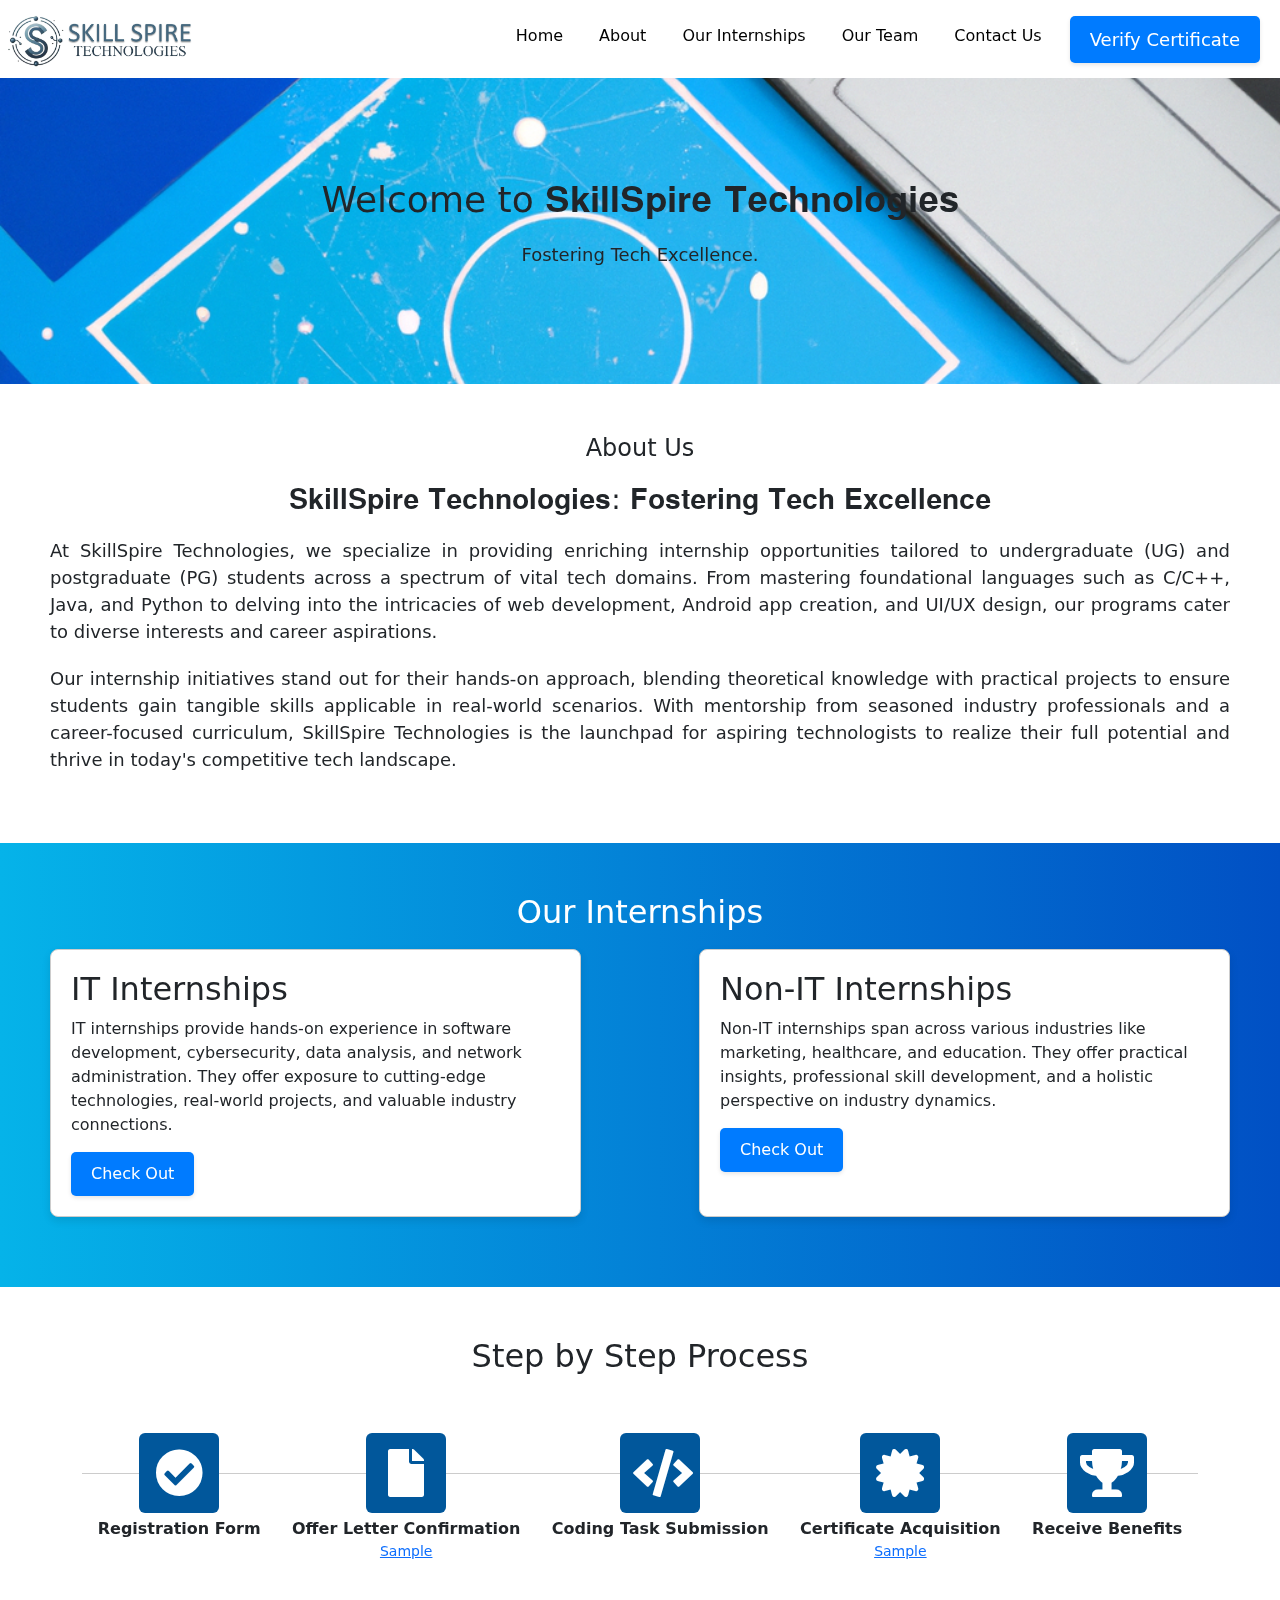
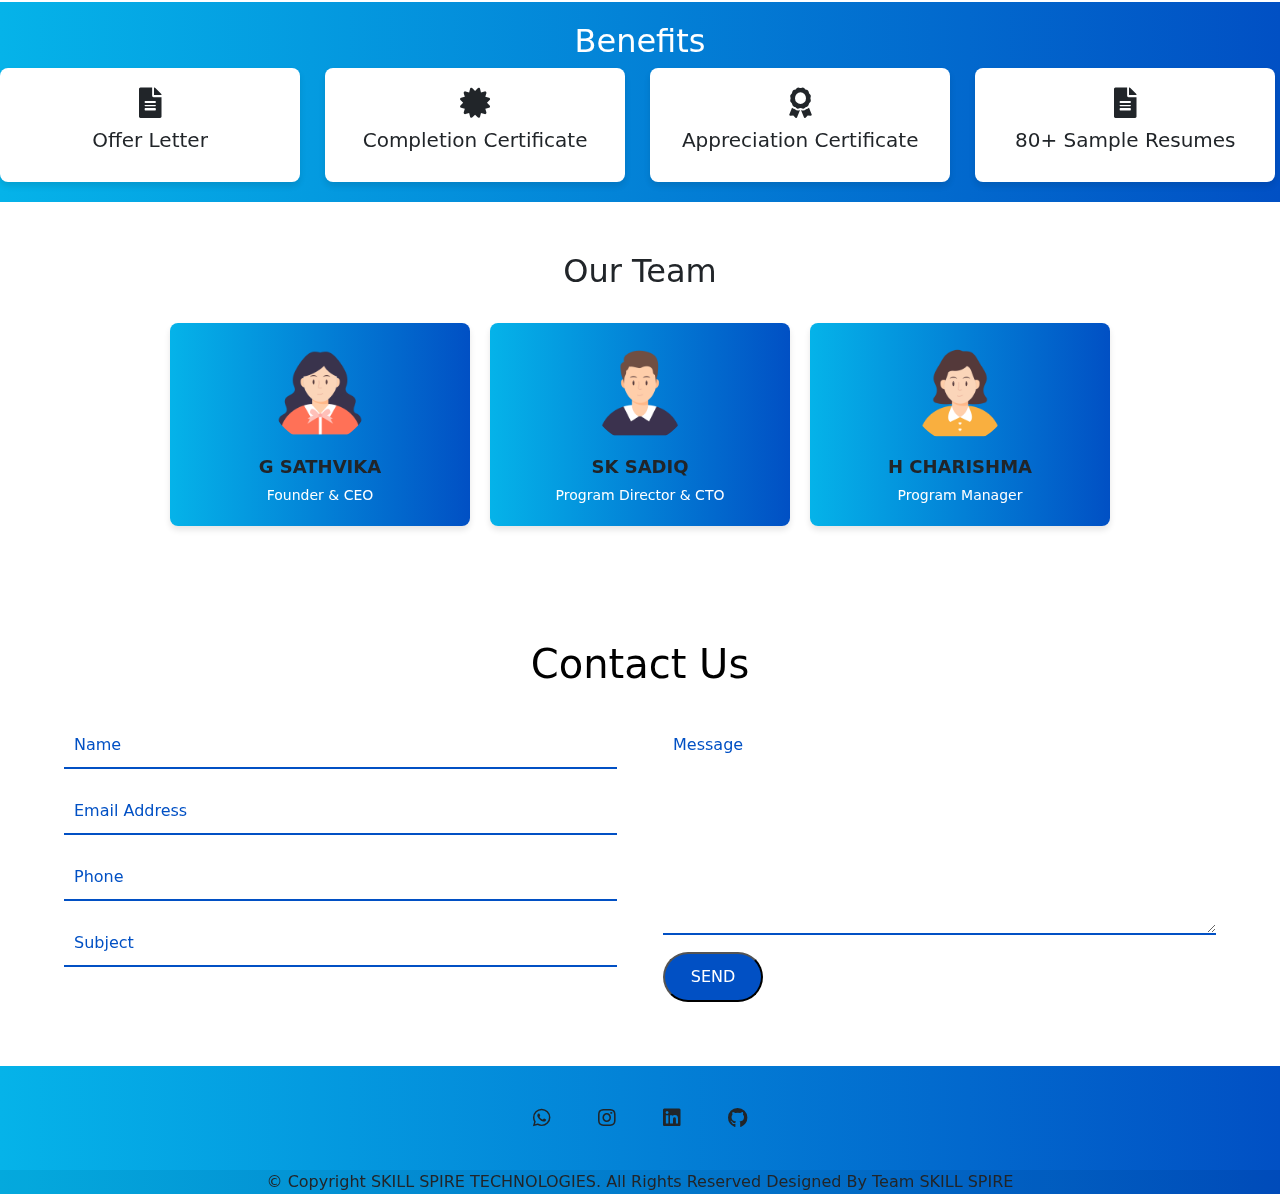
==== index.html @ 8e6b6801 "Add files via upload" ====
<!DOCTYPE html>
<html lang="en">
  <head>
    <meta charset="UTF-8" />
    <meta name="viewport" content="width=device-width, initial-scale=1.0" />
    <title>Skill Spire Technologies</title>
    <meta
      name="description"
      content="Skill Spire Technologies is a leading technology company specializing in providing enriching internship opportunities in various tech domains, including web development, C/C++, Java, Python, Android app creation, UI/UX design, and more. At Skill Spire, we offer hands-on learning and mentorship from experienced industry professionals."
    />
    <meta
      name="keywords"
      content="Skill Spire, Technologies, IT, Internship, web development, C++, Java, Python, Android, UI/UX, technology, hands-on learning, experienced professionals, mentorship"
    />
    <link rel="stylesheet" href="styles.css" />
    <link rel="shortcut icon" type="image/png" href="./assets/Logo.png" />
    <link
      href="https://cdn.jsdelivr.net/npm/bootstrap@5.3.3/dist/css/bootstrap.min.css"
      rel="stylesheet"
      integrity="sha384-QWTKZyjpPEjISv5WaRU9OFeRpok6YctnYmDr5pNlyT2bRjXh0JMhjY6hW+ALEwIH"
      crossorigin="anonymous"
    />
    <link
      rel="stylesheet"
      href="https://cdnjs.cloudflare.com/ajax/libs/font-awesome/5.15.4/css/all.min.css"
    />
  </head>
  <body>
    <nav class="navbar navbar-expand-lg navbar-light">
      <div class="logo">
        <img src="./assets/Top Logo.jpg" alt="Your Logo" />
      </div>
      <button
        class="navbar-toggler"
        type="button"
        data-bs-toggle="collapse"
        data-bs-target="#navbarNav"
        aria-controls="navbarNav"
        aria-expanded="false"
        aria-label="Toggle navigation"
      >
        <span class="navbar-toggler-icon"></span>
      </button>
      <div class="collapse navbar-collapse justify-content-end" id="navbarNav">
        <ul class="navbar-nav">
          <li class="nav-item active">
            <a class="nav-link" href="#home">Home </a>
          </li>
          <li class="nav-item">
            <a class="nav-link" href="#about">About</a>
          </li>
          <li class="nav-item">
            <a class="nav-link" href="#services">Our Internships</a>
          </li>
          <li class="nav-item">
            <a class="nav-link" href="#team">Our Team</a>
          </li>
          <li class="nav-item">
            <a class="nav-link" href="#contact">Contact Us</a>
          </li>
          <li class="nav-item">
            <a href="./verify/index.html"><button class="button">Verify Certificate</button></a>
          </li>
          
        </ul>
      </div>
    </nav>

    <section id="home" class="banner">
      <h1>Welcome to 𝐒𝐤𝐢𝐥𝐥𝐒𝐩𝐢𝐫𝐞 𝐓𝐞𝐜𝐡𝐧𝐨𝐥𝐨𝐠𝐢𝐞𝐬</h1>
      <p>Fostering Tech Excellence.</p>
     
    </section>

    <section id="about" class="about-section">
      <div class="about-content">
        <h2>About Us</h2>
        <h1>𝐒𝐤𝐢𝐥𝐥𝐒𝐩𝐢𝐫𝐞 𝐓𝐞𝐜𝐡𝐧𝐨𝐥𝐨𝐠𝐢𝐞𝐬: 𝐅𝐨𝐬𝐭𝐞𝐫𝐢𝐧𝐠 𝐓𝐞𝐜𝐡 𝐄𝐱𝐜𝐞𝐥𝐥𝐞𝐧𝐜𝐞</h1>
        <p style="text-align: justify">
          At SkillSpire Technologies, we specialize in providing enriching
          internship opportunities tailored to undergraduate (UG) and
          postgraduate (PG) students across a spectrum of vital tech domains.
          From mastering foundational languages such as C/C++, Java, and Python
          to delving into the intricacies of web development, Android app
          creation, and UI/UX design, our programs cater to diverse interests
          and career aspirations.
        </p>
        <p style="text-align: justify">
          Our internship initiatives stand out for their hands-on approach,
          blending theoretical knowledge with practical projects to ensure
          students gain tangible skills applicable in real-world scenarios. With
          mentorship from seasoned industry professionals and a career-focused
          curriculum, SkillSpire Technologies is the launchpad for aspiring
          technologists to realize their full potential and thrive in today's
          competitive tech landscape.
        </p>
      </div>
    </section>

    
    <section
      id="services"
      class="services-section"
      style="background-color: aliceblue"
    >
    <h2 style="color: #fff; padding-bottom: 10px;">Our Internships</h2>
    
    <div class="container1">
        <div class="box1">
          <h2>IT Internships</h2>
          <p>IT internships provide hands-on experience in software development, cybersecurity, data analysis, and network administration. They offer exposure to cutting-edge technologies, real-world projects, and valuable industry connections.</p>
          <a href="./IT.html"><button class="button">Check Out</button></a>
        </div>
        <div class="box1">
          <h2>Non-IT Internships</h2>
          <p>Non-IT internships span across various industries like marketing, healthcare, and education. They offer practical insights, professional skill development, and a holistic perspective on industry dynamics.</p>
          <a href="./Non-IT.html"><button class="button">Check Out</button></a>
        </div>
      </div>
    </section>
    <section class="steps" id="steps">
      <div class="container">
        <h2 style="text-align: center; padding-bottom: 50px">
          Step by Step Process
        </h2>

        <div id="process">
          <ul id="stepButtons" class="process-row nav nav-tabs">
            <li class="process-step active">
              <button
                type="button"
                class="btn btn-circle btn-default"
                data-toggle="tab"
                href="#step1"
              >
                <i class="fa fa-check-circle fa-3x" aria-hidden="true"></i>
              </button>
              <p>Registration Form</p>
            </li>

            <li class="process-step active">
              <button
                type="button"
                class="btn btn-circle btn-default"
                data-toggle="tab"
                href="#step2"
              >
                <i class="fa fa-file fa-3x" aria-hidden="true"></i>
              </button>
              <p>
                Offer Letter Confirmation
                <small><a href="./assets/OfferLetter.jpg">Sample</a></small>
              </p>
            </li>

            <li class="process-step active">
              <button
                type="button"
                class="btn btn-circle btn-default"
                data-toggle="tab"
                href="#step3"
              >
                <i class="fa fa-code fa-3x" aria-hidden="true"></i>
              </button>
              <p>Coding Task Submission</p>
            </li>

            <li class="process-step active">
              <button
                type="button"
                class="btn btn-circle btn-default"
                data-toggle="tab"
                href="#step4"
              >
                <i class="fa fa-certificate fa-3x" aria-hidden="true"></i>
              </button>
              <p>
                Certificate Acquisition
                <small><a href="./assets/Certificate.jpg">Sample</a></small>
              </p>
            </li>
            <li class="process-step active">
              <button
                type="button"
                class="btn btn-circle btn-default"
                data-toggle="tab"
                href="#step4"
              >
                <i class="fa fa-trophy fa-3x" aria-hidden="true"></i>
              </button>
              <p>Receive Benefits</p>
            </li>
          </ul>
        </div>
      </div>

      <br />

      <script src="https://ajax.googleapis.com/ajax/libs/jquery/3.3.1/jquery.min.js"></script>
      <script src="https://maxcdn.bootstrapcdn.com/bootstrap/3.3.7/js/bootstrap.min.js"></script>
    </section>
    <section class="benefiter" id="benefits">
      <div class="benefits-container">
        <h2 style="text-align: center; color: white">Benefits</h2>
        <div class="benefit-wrapper">
          <div class="benefit">
            <i class="fas fa-file-alt icon"></i>
            <h2>Offer Letter</h2>
          </div>
          <div class="benefit">
            <i class="fas fa-certificate icon"></i>
            <h2>Completion Certificate</h2>
          </div>
          <div class="benefit">
            <i class="fas fa-award icon"></i>
            <h2>Appreciation Certificate</h2>
          </div>
          <div class="benefit">
            <i class="fas fa-file-alt icon"></i>
            <h2>80+ Sample Resumes</h2>
          </div>
          <div class="benefit">
            <i class="fas fa-comments icon"></i>
            <h2>Tips and Tricks for Interview</h2>
          </div>
          <div class="benefit">
            <i class="fas fa-laptop-code icon"></i>
            <h2>Job Assistance</h2>
          </div>
          <div class="benefit">
            <i class="fas fa-file-alt icon"></i>
            <h2>Offer Letter</h2>
          </div>
          <div class="benefit">
            <i class="fas fa-certificate icon"></i>
            <h2>Completion Certificate</h2>
          </div>
          <div class="benefit">
            <i class="fas fa-award icon"></i>
            <h2>Appreciation Certificate</h2>
          </div>
          <div class="benefit">
            <i class="fas fa-file-alt icon"></i>
            <h2>80+ Sample Resumes</h2>
          </div>
          <div class="benefit">
            <i class="fas fa-comments icon"></i>
            <h2>Tips and Tricks for Interview</h2>
          </div>
          <div class="benefit">
            <i class="fas fa-laptop-code icon"></i>
            <h2>Job Assistance</h2>
          </div>
        </div>
      </div>
    </section>

    <section class="team-section" id="team">
      <h2>Our Team</h2>
      <br />
      <div class="team-cards">
        <div class="team-card">
          <img
            src="./assets/sathvika.png"
            alt="Team Member"
            class="team-member-img"
          />
          <div class="team-member-name">G SATHVIKA</div>
          <div class="team-member-role">Founder & CEO</div>
        </div>
        <div class="team-card">
          <img
            src="./assets/sadiq.png"
            alt="Team Member"
            class="team-member-img"
          />
          <div class="team-member-name">SK SADIQ</div>
          <div class="team-member-role">Program Director & CTO</div>
        </div>
        <div class="team-card">
          <img
            src="./assets/cherry.png"
            alt="Team Member"
            class="team-member-img"
          />
          <div class="team-member-name">H CHARISHMA</div>
          <div class="team-member-role">Program Manager</div>
        </div>
      </div>
    </section>
    <section class="contact-us" id="contact">
      <div class="wrapper">
        <div class="title">
          <h1>Contact Us</h1>
        </div>
        <div class="contact-form">
          <div class="input-fields">
            <input type="text" class="input" placeholder="Name" />
            <input type="text" class="input" placeholder="Email Address" />
            <input type="text" class="input" placeholder="Phone" />
            <input type="text" class="input" placeholder="Subject" />
          </div>
          <div class="msg">
            <textarea placeholder="Message"></textarea>
            <button class="btn1"><div>send</div></button>
          </div>
        </div>
      </div>
    </section>

    <footer
      class="text-center"
      style="background: linear-gradient(to right, #05b3e9, #0150c4)"
    >
      <!-- Grid container -->
      <div class="container pt-4">
        <!-- Section: Social media -->
        <section class="mb-4">
          <!-- Facebook -->

          <!-- Twitter -->

          <!-- Instagram -->
          <a
            data-mdb-ripple-init
            class="btn btn-link btn-floating btn-lg text-body m-1"
            href="https://www.whatsapp.com/channel/0029VaZOkUe4o7qRJgaZRN2a"
            role="button"
            data-mdb-ripple-color="dark"
            ><i class="fab fa-whatsapp"></i
          ></a>
          <a
            data-mdb-ripple-init
            class="btn btn-link btn-floating btn-lg text-body m-1"
            href="https://www.instagram.com/skillspire_technologies?igsh=ZzB3MXBzemV2cWx6"
            role="button"
            data-mdb-ripple-color="dark"
            ><i class="fab fa-instagram"></i
          ></a>

          <!-- Linkedin -->
          <a
            data-mdb-ripple-init
            class="btn btn-link btn-floating btn-lg text-body m-1"
            href="https://www.linkedin.com/company/skillspire-technologies"
            role="button"
            data-mdb-ripple-color="dark"
            ><i class="fab fa-linkedin"></i
          ></a>
          <!-- Github -->
          <a
            data-mdb-ripple-init
            class="btn btn-link btn-floating btn-lg text-body m-1"
            href="https://github.com/skillspiretechnologies"
            role="button"
            data-mdb-ripple-color="dark"
            ><i class="fab fa-github"></i
          ></a>
        </section>
        <!-- Section: Social media -->
      </div>
      <!-- Grid container -->

      <!-- Copyright -->
      <div class="text-center" style="background-color: rgba(0, 0, 0, 0.05)">
        &copy; Copyright SKILL SPIRE TECHNOLOGIES. All Rights Reserved Designed
        By Team SKILL SPIRE
      </div>

      <!-- Copyright -->
    </footer>

    <!-- End of .container -->
    <script src="script.js"></script>
    <script
      src="https://cdn.jsdelivr.net/npm/bootstrap@5.3.3/dist/js/bootstrap.bundle.min.js"
      integrity="sha384-YvpcrYf0tY3lHB60NNkmXc5s9fDVZLESaAA55NDzOxhy9GkcIdslK1eN7N6jIeHz"
      crossorigin="anonymous"
    ></script>
  </body>
</html>
---- styles.css ----
/* styles.css */
@import url("https://fonts.googleapis.com/css2?family=Montserrat&display=swap");

:root {
  --border-line-filled: #fc7d07;
  --border-line-empty: #f6f7fb;
  --background-element: #808080;
}

* {
  box-sizing: border-box;
}
/* General Styles */
body {
    font-family: Arial, sans-serif;
    margin: 0;
    padding: 0;
}

header {
    background-color: #fff;
    color: #000;
    padding: 20px;
    display: flex;
    justify-content: space-between;
    align-items: center;
}

.logo img {
    max-width: 200px;
}

nav ul {
    list-style-type: none;
    margin: 0;
    padding: 0;
}

nav ul li {
    display: inline;
    margin-right: 20px;
}

nav ul li a {
    color: #000;
    text-decoration: none;
    font-size: 18px;
}

.menu-toggle {
    display: none;
    cursor: pointer;
}

.menu-toggle input {
    display: none;
}

.menu-toggle label {
    display: none;
}

.menu-toggle i {
    font-size: 24px;
    color: #000;
}

.menu {
    display: flex;
}

.menu-toggle input:checked ~ .menu {
    display: block;
}

/* Show the toggle button and icon on smaller screens */
@media screen and (max-width: 768px) {
    .menu-toggle label {
        display: block;
    }

    .menu-toggle input {
        display: block; /* Ensure the checkbox input is displayed */
        position: absolute;
        top: 0;
        right: 0;
        bottom: 0;
        left: 0;
        width: 100%;
        height: 100%;
        opacity: 0; /* Hide the actual checkbox */
        z-index: 1; /* Ensure the checkbox is clickable */
    }
    

    .menu {
        display: none;
        flex-direction: column;
        position: absolute;
        top: 100%; 
        left: 0;
        background-color: #fff;
        width: 100%;
        padding: 20px;
        box-shadow: 0px 2px 4px rgba(0, 0, 0, 0.1);
    }

    .menu-toggle i {
        display: inline-block; /* Display the icon */
    }

    .menu-toggle input:checked ~ .menu {
        display: flex; /* Show the menu when the checkbox is checked */
    }
}
.navbar-toggler {
    background-color: blue; /* Set toggle button background color */
    border-color: blue; /* Set toggle button border color */
}

.navbar-toggler-icon {
    color: white; /* Set toggle button icon color */
}


/* Banner Styles */
.banner {
    background-image: url('./assets/banner.png');
    background-size: cover;
    background-position: center;
    text-align: center;
    padding: 100px 0;
}


.banner h1 {
    font-size: 36px;
    margin-bottom: 20px;
    
}
.banner h1::before {
    content: ""; 
    position: absolute; 
    top: 0; 
    left: 0; 
    width: 100%; 
    height: 100%; 
    background-color: rgba(255, 255, 255, 0.5); /* Adjust the background color and opacity as needed */
    backdrop-filter: blur(10px); /* Adjust the blur amount to match the blur amount of the background */
    z-index: -1;
}

.banner p {
    font-size: 18px;
}

/* About Section Styles */
/* About Section Styles */
.about-section {
    padding: 50px;
    display: flex;
    justify-content: space-around;
    align-items: center;
    background-color: #fff;
    flex-direction: column; /* Adjusted to stack content vertically on smaller screens */
}

.about-image img {
    max-width: 80%; /* Adjusted to limit the width of the image */
    height: auto; /* Maintain aspect ratio */
    border-radius: 10px;
    margin-bottom: 20px; /* Add some space between image and content */
}

.about-content {
    text-align: center; /* Center align content */
}

.about-content h2 {
    font-size: 24px;
    margin-bottom: 20px;
}

.about-content h1 {
    font-size: 28px; /* Adjusted font size for better readability */
    margin-bottom: 20px;
}

.about-content p {
    font-size: 18px;
    margin-bottom: 20px; /* Add some space between paragraphs */
}




/* Services Section Styles */
.services-section {
    padding: 50px;
    display: flex;
    flex-wrap: wrap; /* Allow services boxes to wrap on smaller screens */
    justify-content: space-around;
    align-items: center;
    background: linear-gradient(to right, #05b3e9, #0150c4);;
    
}

.service-content {
    display: flex;
    flex-wrap: wrap;
    justify-content: space-between;
}

.service-box {
    width: calc(32% - 20px);
    margin-bottom: 40px;
    background-color: #ffffff;
    border-radius: 10px;
    box-shadow: 0px 4px 6px rgba(0, 0, 0, 0.1);
    overflow: hidden;
    margin-bottom: 20px;
    display: flex;
    flex-direction: column;
    
}

.service-info {
    padding: 20px;
    flex-grow: 1;
    display: flex;
    flex-direction: column;
    justify-content:center;
}

.service-info h3 {
    margin-top: 0;
}

.service-image img {
    width: 100%;
    display: block;
}

.apply-button {
    background-color: #007bff;
    color: #ffffff;
    border: none;
    padding: 10px 20px;
    border-radius: 5px;
    cursor: pointer;
    font-size: 16px;
    margin-top: 10px;
    align-self: center;
}
.apply-button :hover {
    background-color: #05b3e9;
    color: #ffffff;
    border: none;
    padding: 10px 20px;
    border-radius: 5px;
    cursor: pointer;
    font-size: 16px;
    margin-top: 10px;
    align-self: center;
}

/* Media query for smaller screens */
@media screen and (max-width: 768px) {
    .service-box {
        flex-direction: column;
        width: calc(100%);
    }
    
    .service-info {
        width: 100%;
        padding: 20px;
    }
    
    .service-image {
        width: 100%;
    }
}

.nav-link {
    color: #000000 !important;
    font-weight:bold;
    transition: color 0.3s;
}

.nav-link:hover {
    color: #0150c4 !important;
    
    
}
.steps{
   padding-top: 50px;


}
#process .process-step {
    list-style:none;display:list-item;margin:0 auto;
}
#process .process-step .btn:focus{outline:none;}
#process .process-step.active button{background-color: #01579B; color:white;}
#process #stepButtons{list-style-type:none;display:flex;justify-content:center;width:100%;position:relative;border:0;}
#process .process-step button[disabled]{opacity:1 !important;filter: alpha(opacity=100) !important}
#process #stepButtons:before{top:40px;bottom:0;position:absolute;content:" ";width:100%;height:1px;background-color:#ccc; z-order:0;}
.process-step{display:table-cell;text-align:center;position:relative;}
#process .process-step p{margin-top:4px}
.process-step>p:nth-child(2){font-weight:bolder;}
.process-step>p>small{font-weight:normal;display:block;}
.btn-circle{width:80px;height:80px;text-align:center;font-size:12px;border-radius:50%}

.process .inactive, .process .inactive i{color:#AAA; cursor:not-allowed;}

@media screen and (max-width: 575px) {
    
    /* FIX STEPS*/
    #process .process-step {display:block; text-align:left; overflow: auto; padding:15px 0;width:100%;}
    #process .process-step button {width:50px; height:50px; padding:0;z-index:100; margin-top:10px; float:left;}
    #process .process-step i {font-size: 2em;}
    #process .process-step p {display:block; margin:10px 0 0 75px;}
    #process .process-step p.status-icon {position:absolute; right:10px; top:20px;}
    
    .process-step:before{top:0px;bottom:0;position:absolute;content:" ";width:1px;height:100%;background-color:#ccc;z-order:0; left:25px;z-index:-1;}
    #process #stepButtons {overflow-y:hidden;display:block;}
    #process #stepButtons:before {display:none;}
    
}
.benefiter{
    background: linear-gradient(to right, #05b3e9, #0150c4);

}

.benefits-container {
    width: 100%;
    overflow: hidden;
    white-space: nowrap;
    padding: 20px 0;
}
.benefit-wrapper {
    display: inline-block;
    animation: scrollLeft 25s linear infinite;
}
.benefit {
    display: inline-block;
    margin-right: 20px;
    vertical-align: top;
    width: 300px;
    background-color: #fff;
    padding: 20px;
    border-radius: 8px;
    box-shadow: 0 4px 6px rgba(0, 0, 0, 0.1);
    text-align: center;
}
.benefit h2 {
    font-size: 20px;
    margin-bottom: 10px;
}
.benefit p {
    font-size: 14px;
    color: #666;
}
.icon {
    font-size: 30px;
    margin-bottom: 10px;
}

@keyframes scrollLeft {
    0% {
        transform: translateX(3%);
    }
    100% {
        transform: translateX(-100%);
    }
}


.team-section {
    text-align: center;
    padding: 50px 0;
}

.team-title {
    font-size: 24px;
    margin-bottom: 20px;
}

.team-cards {
    display: flex;
    flex-wrap: wrap;
    justify-content: center;
    gap: 20px;
}

.team-card {
    flex: 1;
    max-width: 300px;
    width: calc(33.33% - 20px);
    background: linear-gradient(to right, #05b3e9, #0150c4);
    padding: 20px;
    border-radius: 8px;
    box-shadow: 0 4px 6px rgba(0, 0, 0, 0.1);
}

.team-member-img {
    width: 100px;
    height: 100px;
    border-radius: 50%;
    margin: 0 auto 10px;
    display: block;
}

.team-member-name {
    font-size: 18px;
    margin-bottom: 5px;
    font-weight: bold;
}

.team-member-role {
    font-size: 14px;
    color: #fff;
}

/* Media Query for Mobile Devices */
@media (max-width: 576px) {
    .team-cards {
        flex-direction: column; /* Stack cards vertically for mobile */
        align-items: center; /* Center cards horizontally */
    }

    .team-card {
        width: 100%; /* Set card width to full width for mobile */
        margin-bottom: 20px; /* Add some space between stacked cards */
    }
}


.wrapper{
    background-color: #fff;
    margin: 5% auto;
    
    border-radius: 8px;
  }
  
  .wrapper .title h1{
    color: #000;
    text-align: center;
    margin-bottom: 25px;
  }
  
  .contact-form{
    display: flex;
    margin-left: 5%;
    margin-right: 5%;
    
  }
  
  .input-fields{
    display: flex;
    flex-direction: column;
    margin-right: 4%;
  }
  
  .input-fields,
  .msg{
    width: 48%;
  }
  
  .input-fields .input,
  .msg textarea{
    
    margin: 10px 0;
    background: transparent;
    border: 0px;
    border-bottom: 2px solid #0150c4;
    border-color:1px #007bff;
    padding: 10px;
    color: #0150c4;
    width: 100%;
  }
  
  .msg textarea{
    height: 212px;
  }
  
  ::-webkit-input-placeholder {
    /* Chrome/Opera/Safari */
    color: #0150c4;
  }
  ::-moz-placeholder {
    /* Firefox 19+ */
    color: #0150c4;
  }
  :-ms-input-placeholder {
    /* IE 10+ */
    color: #0150c4;
  }
  
  .btn {
      background-color: #000;
      text-align: center;
      padding: 15px;
      border-radius: 5px;
      color: #fff;
      cursor: pointer;
      text-transform: uppercase;
  }
  .btn1{
    background-color: #0150c4;
    color: #fff;
    width: 100px;
    height: 50px;
    text-align: center;
      padding: 10px;
      border-radius: 25px;
      cursor: pointer;
      text-transform: uppercase;

  }
  
  @media screen and (max-width: 768px){
    .contact-form{
      flex-direction: column;
      
    }
    .msg textarea{
      height: 80px;
    }
    .input-fields,
    .msg{
      width: 100%;
    }
  }

  

/* Footer Styles */
.container1 {
    display: flex;
    justify-content: space-between;
    
  }
  
  .box1 {
    width: 45%; /* Adjust according to your preference */
    border: 1px solid #ccc;
    padding: 20px;
    margin-bottom: 20px;
    box-shadow: 0 4px 8px rgba(0, 0, 0, 0.1); /* Add shadow */
    background-color: #fff;
    border-radius: 8px;
    align-items:center;
  }
  
  .box1 h2 {
    margin-top: 0; /* Remove default margin */
  }
  
  .box1 p {
    margin-bottom: 15px; /* Add spacing between paragraphs and buttons */
  }
  
  .button-container1 {
    display: flex;
    justify-content: center;
  }
  
  .button {
    /* Center button vertically */
    align-self: center;
    /* Add some styles to the button */
    padding: 10px 20px;
    border: none;
    background-color: #007bff;
    color: #fff;
    cursor: pointer;
    border-radius: 5px;
    box-shadow: 0 2px 4px rgba(0, 0, 0, 0.1); /* Add button shadow */
  }
  
  @media (max-width: 768px) {
    .container1 {
      flex-direction: column;
    }
  
    .box1 {
      width: 100%;
    }
  }
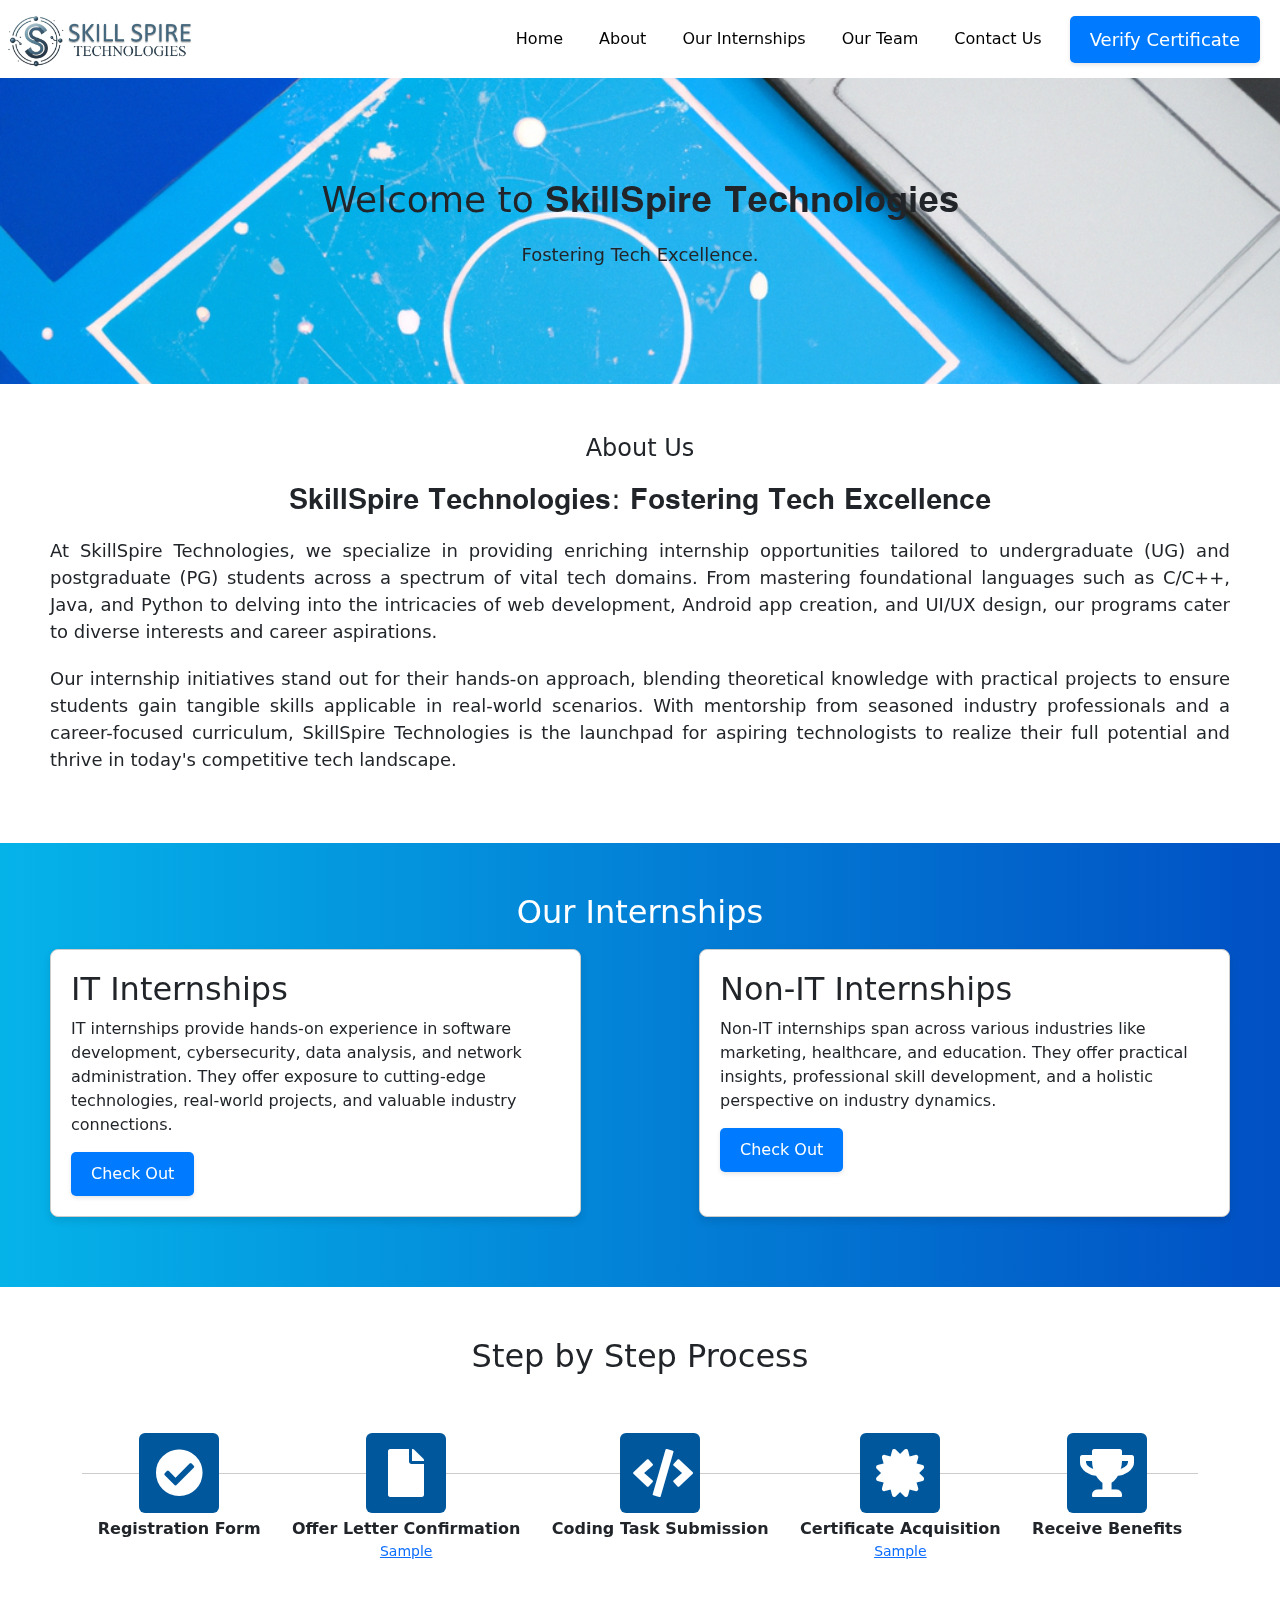
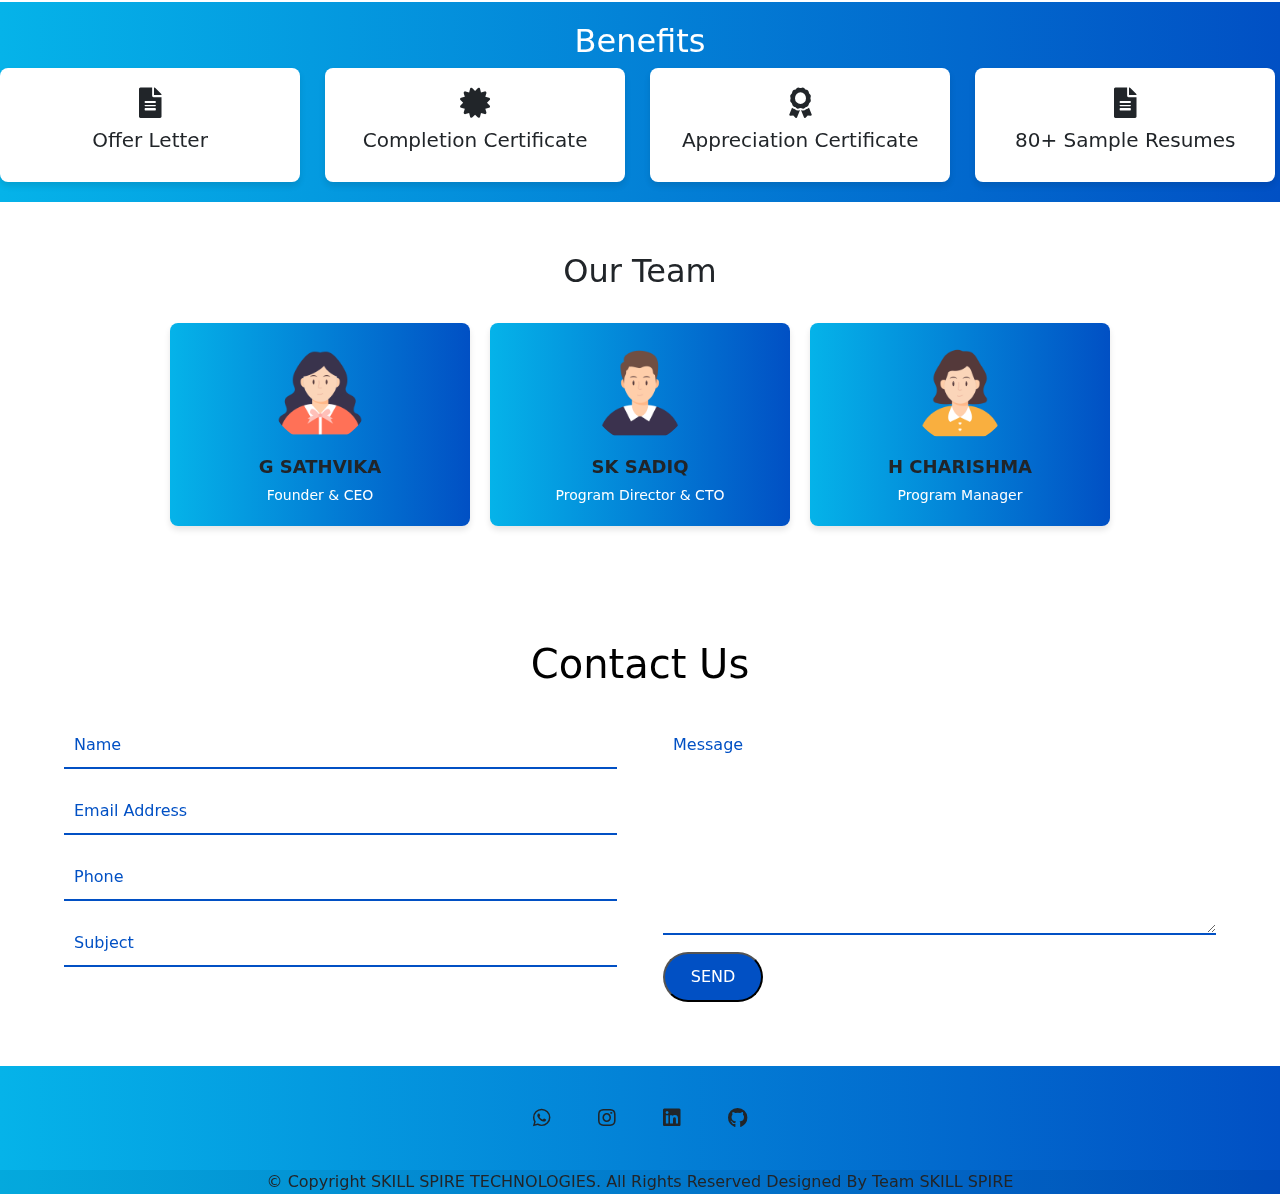
==== commit 646960f6: "Update index.html" ====
--- a/index.html
+++ b/index.html
@@ -42,7 +42,7 @@
         <span class="navbar-toggler-icon"></span>
       </button>
       <div class="collapse navbar-collapse justify-content-end" id="navbarNav">
-        <ul class="navbar-nav">
+        <ul class="navbar-nav" style="align-items: center;">
           <li class="nav-item active">
             <a class="nav-link" href="#home">Home </a>
           </li>
